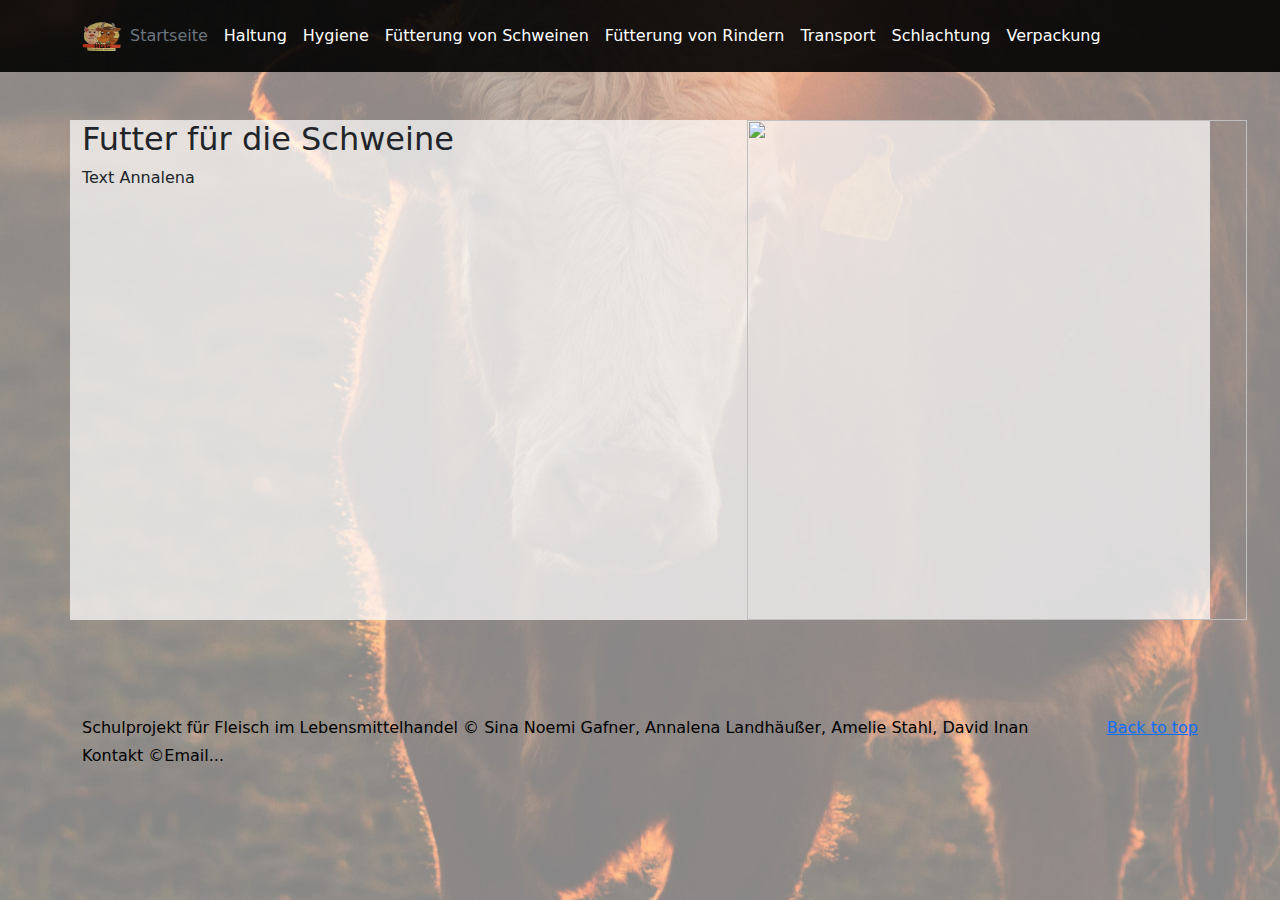
==== FRindern.html @ 5f444184 "update" ====
<!doctype html>
<html lang="en">

<head>
    <meta charset="utf-8">
    <meta name="viewport" content="width=device-width, initial-scale=1">
    <meta name="description" content="">
    <meta name="author" content="Mark Otto, Jacob Thornton, and Bootstrap contributors">
    <meta name="generator" content="Hugo 0.83.1">
    <title>Fleischlabel</title>


    <!-- Bootstrap core CSS -->
    <link href="./css/bootstrap.min.css" rel="stylesheet">

    <style>
        .bd-placeholder-img {
            font-size: 1.125rem;
            text-anchor: middle;
            -webkit-user-select: none;
            -moz-user-select: none;
            user-select: none;
        }
        
        @media (min-width: 768px) {
            .bd-placeholder-img-lg {
                font-size: 3.5rem;
            }
        }
    </style>


</head>

<body style='background-image: url("./images/nadine-redlich-c0Gc6RZgV14-unsplash_2.jpg"); background-position: center; background-attachment: fixed; '>
    <header class="p-3" style="background-color: rgba(0, 0, 0, 0.9);">
        <div class="container">
            <div class="d-flex flex-wrap align-items-center justify-content-center justify-content-lg-start">
                <a href="/" class="d-flex align-items-center mb-2 mb-lg-0 text-white text-decoration-none">
                    <img src="images/logo.png" width="40" height="32" role="img" />
                </a>

                <ul class="nav col-12 col-lg-auto me-lg-auto mb-2 justify-content-center mb-md-0" style="color: black">
                    <li><a href="index.html" class="nav-link px-2 text-secondary">Startseite</a></li>
                    <li><a href="haltung.html" class="nav-link px-2 text-white">Haltung</a></li>
                    <li><a href="hygiene.html" class="nav-link px-2 text-white">Hygiene</a></li>
                    <li><a href="FSchweine" class="nav-link px-2 text-white">Fütterung von Schweinen</a></li>
                    <li><a href="FRindern" class="nav-link px-2 text-white">Fütterung von Rindern</a></li>
                    <li><a href="transport.html" class="nav-link px-2 text-white">Transport</a></li>
                    <li><a href="schlachtung.html" class="nav-link px-2 text-white">Schlachtung</a></li>
                    <li><a href="verpackung.html" class="nav-link px-2 text-white">Verpackung</a></li>
                </ul>

            </div>
        </div>
    </header>

    <main>


        <div class="album py-5">
            <div class="container" style="background-color: rgba(255, 255, 255, 0.7);">

                <div class="row featurette">
                    <div class="col-md-7">
                        <h2 class="featurette-heading">Futter für die Schweine</h2>
                        <p class="">Text Annalena
                        </p>
                    </div>
                    <div class="col-md-5">
                        <img src="Bildeinfügen" width="500" height="500">
                    </div>
                </div>
            </div>
        </div>

    </main>

    <footer class="text-muted py-5">
        <div class="container">
            <p class="float-end mb-1">
                <a href="#">Back to top</a>
            </p>
            <p class="mb-1" style="color: black">Schulprojekt für Fleisch im Lebensmittelhandel <span>&#169;</span> Sina Noemi Gafner, Annalena Landhäußer, Amelie Stahl, David Inan</p>
            <p class="mb-1" style="color: black">Kontakt <span>&#169;</span>Email...</p>
        </div>
    </footer>


    <script src="./js/bootstrap.bundle.min.js"></script>


</body>

</html>
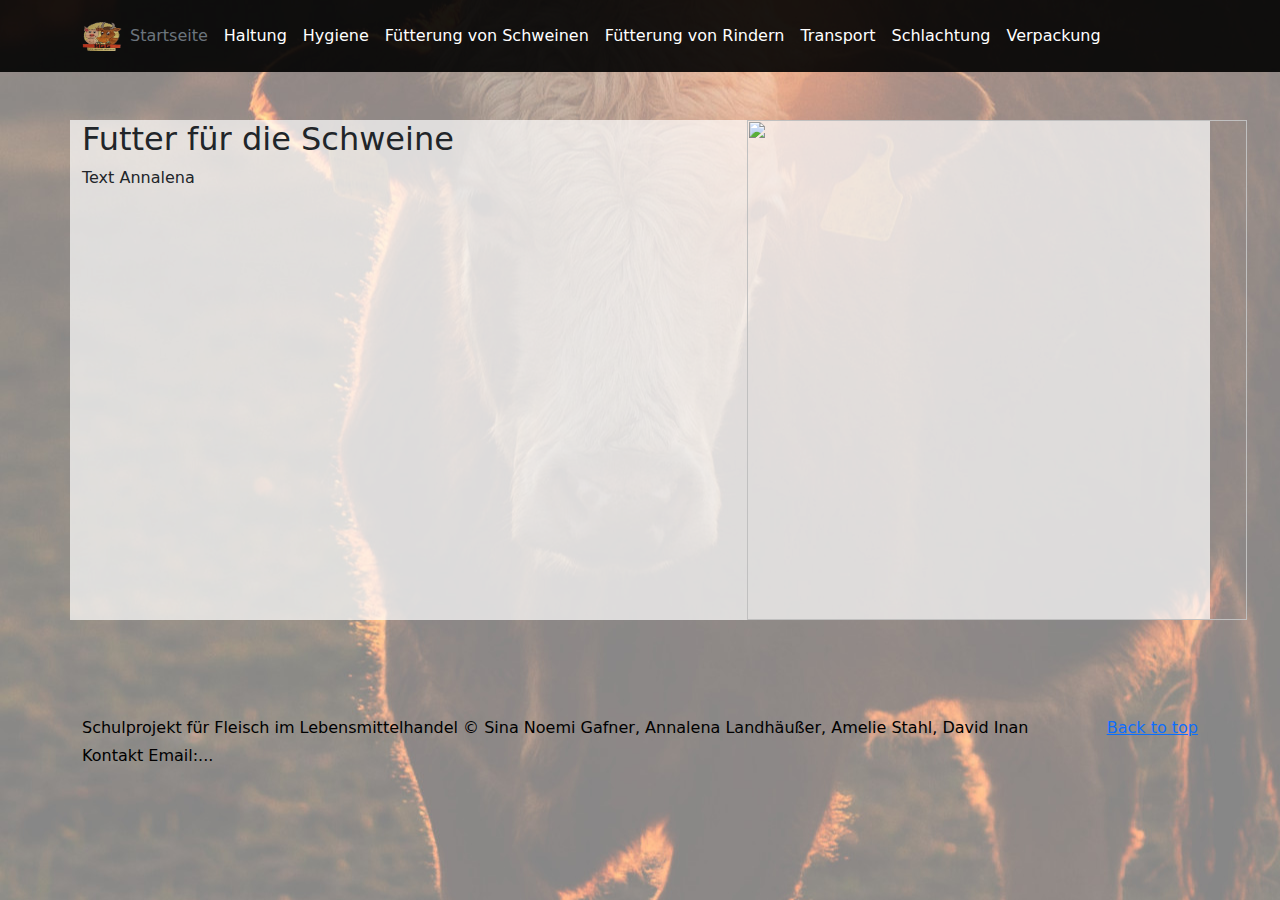
==== commit fa5ec7a4: "update" ====
--- a/FRindern.html
+++ b/FRindern.html
@@ -82,7 +82,7 @@
                 <a href="#">Back to top</a>
             </p>
             <p class="mb-1" style="color: black">Schulprojekt für Fleisch im Lebensmittelhandel <span>&#169;</span> Sina Noemi Gafner, Annalena Landhäußer, Amelie Stahl, David Inan</p>
-            <p class="mb-1" style="color: black">Kontakt <span>&#169;</span>Email...</p>
+            <p class="mb-1" style="color: black">Kontakt Email:...</p>
         </div>
     </footer>
 
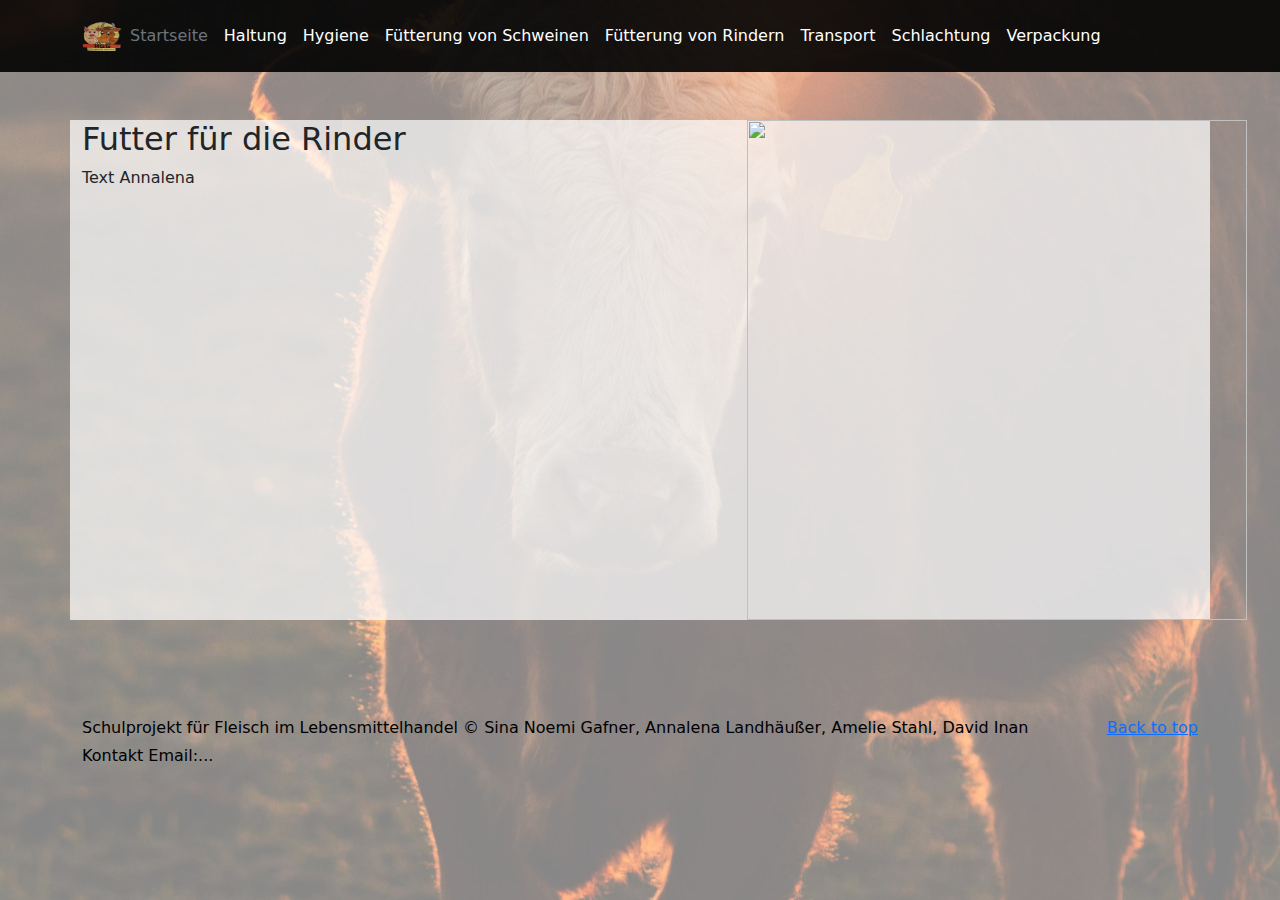
==== commit 546a1259: "update" ====
--- a/FRindern.html
+++ b/FRindern.html
@@ -63,7 +63,7 @@
 
                 <div class="row featurette">
                     <div class="col-md-7">
-                        <h2 class="featurette-heading">Futter für die Schweine</h2>
+                        <h2 class="featurette-heading">Futter für die Rinder</h2>
                         <p class="">Text Annalena
                         </p>
                     </div>
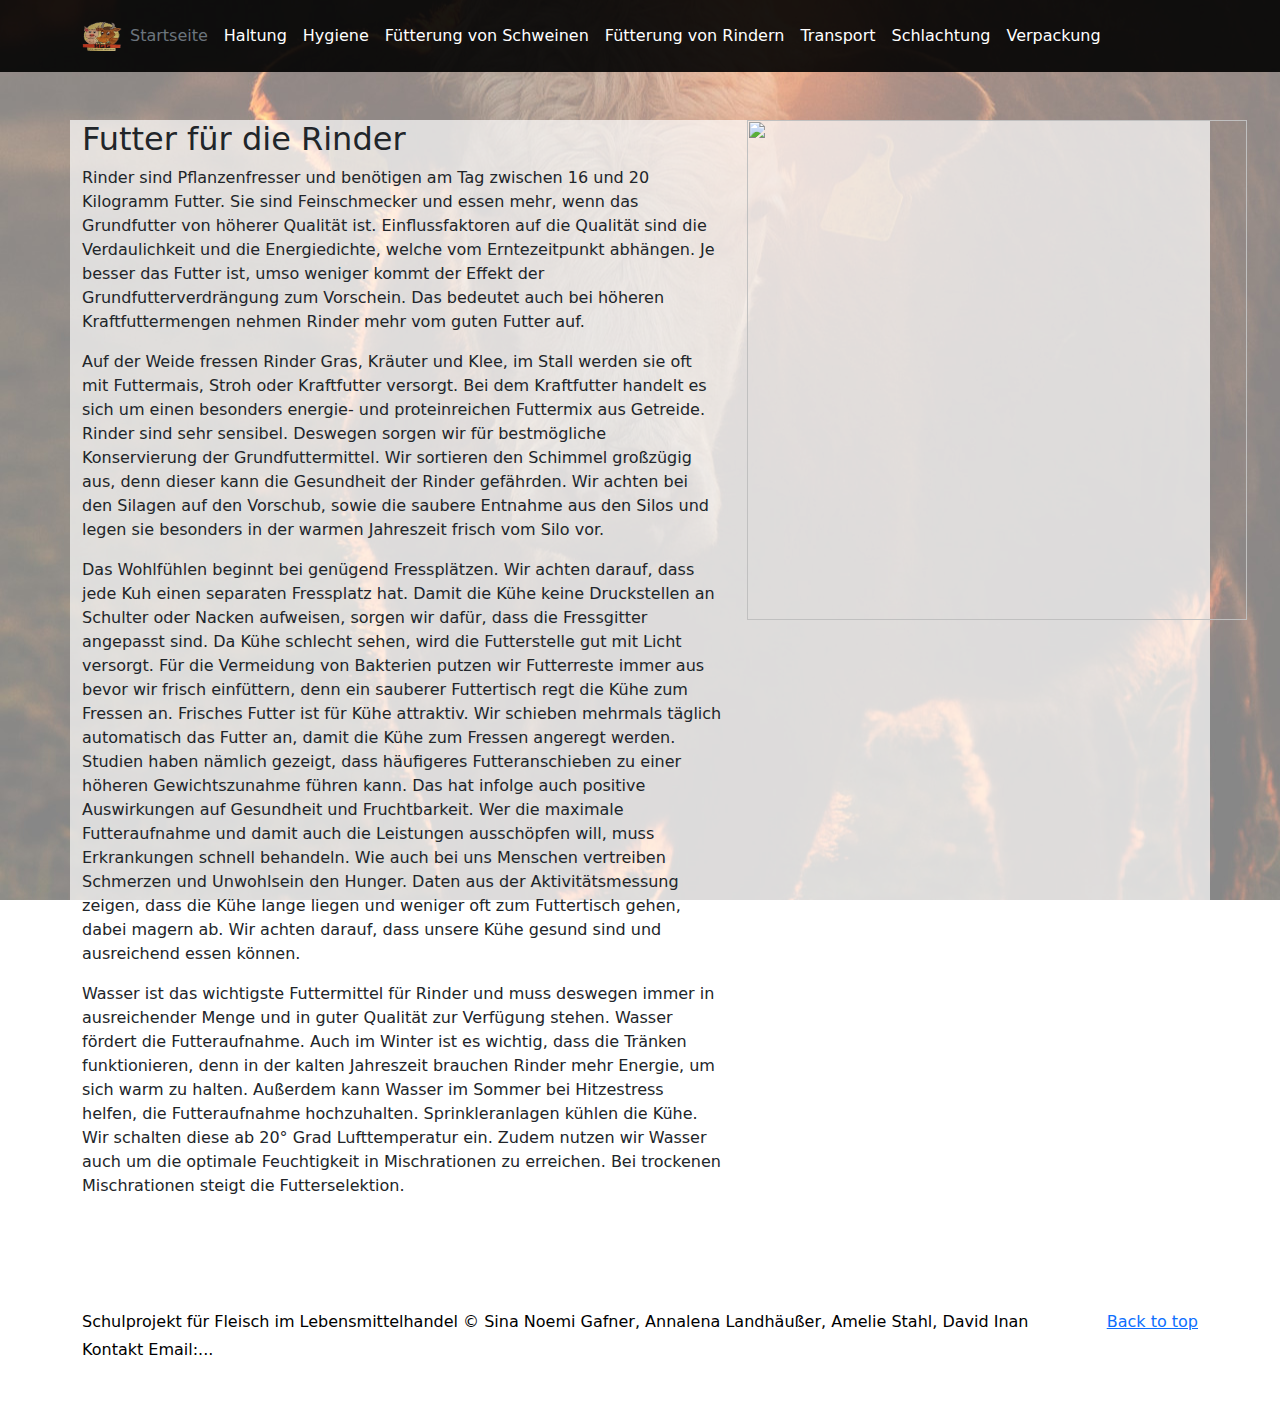
==== commit 2da70d84: "update" ====
--- a/FRindern.html
+++ b/FRindern.html
@@ -44,8 +44,8 @@
                     <li><a href="index.html" class="nav-link px-2 text-secondary">Startseite</a></li>
                     <li><a href="haltung.html" class="nav-link px-2 text-white">Haltung</a></li>
                     <li><a href="hygiene.html" class="nav-link px-2 text-white">Hygiene</a></li>
-                    <li><a href="FSchweine" class="nav-link px-2 text-white">Fütterung von Schweinen</a></li>
-                    <li><a href="FRindern" class="nav-link px-2 text-white">Fütterung von Rindern</a></li>
+                    <li><a href="FSchweinen.html" class="nav-link px-2 text-white">Fütterung von Schweinen</a></li>
+                    <li><a href="FRindern.html" class="nav-link px-2 text-white">Fütterung von Rindern</a></li>
                     <li><a href="transport.html" class="nav-link px-2 text-white">Transport</a></li>
                     <li><a href="schlachtung.html" class="nav-link px-2 text-white">Schlachtung</a></li>
                     <li><a href="verpackung.html" class="nav-link px-2 text-white">Verpackung</a></li>
@@ -64,7 +64,21 @@
                 <div class="row featurette">
                     <div class="col-md-7">
                         <h2 class="featurette-heading">Futter für die Rinder</h2>
-                        <p class="">Text Annalena
+                        <p class="">Rinder sind Pflanzenfresser und benötigen am Tag zwischen 16 und 20 Kilogramm Futter. Sie sind Feinschmecker und essen mehr, wenn das Grundfutter von höherer Qualität ist. Einflussfaktoren auf die Qualität sind die Verdaulichkeit
+                            und die Energiedichte, welche vom Erntezeitpunkt abhängen. Je besser das Futter ist, umso weniger kommt der Effekt der Grundfutterverdrängung zum Vorschein. Das bedeutet auch bei höheren Kraftfuttermengen nehmen Rinder mehr
+                            vom guten Futter auf.</p>
+                        <p> Auf der Weide fressen Rinder Gras, Kräuter und Klee, im Stall werden sie oft mit Futtermais, Stroh oder Kraftfutter versorgt. Bei dem Kraftfutter handelt es sich um einen besonders energie- und proteinreichen Futtermix aus Getreide.
+                            Rinder sind sehr sensibel. Deswegen sorgen wir für bestmögliche Konservierung der Grundfuttermittel. Wir sortieren den Schimmel großzügig aus, denn dieser kann die Gesundheit der Rinder gefährden. Wir achten bei den Silagen
+                            auf den Vorschub, sowie die saubere Entnahme aus den Silos und legen sie besonders in der warmen Jahreszeit frisch vom Silo vor.</p>
+                        <p> Das Wohlfühlen beginnt bei genügend Fressplätzen. Wir achten darauf, dass jede Kuh einen separaten Fressplatz hat. Damit die Kühe keine Druckstellen an Schulter oder Nacken aufweisen, sorgen wir dafür, dass die Fressgitter angepasst
+                            sind. Da Kühe schlecht sehen, wird die Futterstelle gut mit Licht versorgt. Für die Vermeidung von Bakterien putzen wir Futterreste immer aus bevor wir frisch einfüttern, denn ein sauberer Futtertisch regt die Kühe zum Fressen
+                            an. Frisches Futter ist für Kühe attraktiv. Wir schieben mehrmals täglich automatisch das Futter an, damit die Kühe zum Fressen angeregt werden. Studien haben nämlich gezeigt, dass häufigeres Futteranschieben zu einer höheren
+                            Gewichtszunahme führen kann. Das hat infolge auch positive Auswirkungen auf Gesundheit und Fruchtbarkeit. Wer die maximale Futteraufnahme und damit auch die Leistungen ausschöpfen will, muss Erkrankungen schnell behandeln.
+                            Wie auch bei uns Menschen vertreiben Schmerzen und Unwohlsein den Hunger. Daten aus der Aktivitätsmessung zeigen, dass die Kühe lange liegen und weniger oft zum Futtertisch gehen, dabei magern ab. Wir achten darauf, dass unsere
+                            Kühe gesund sind und ausreichend essen können.</p>
+                        <p> Wasser ist das wichtigste Futtermittel für Rinder und muss deswegen immer in ausreichender Menge und in guter Qualität zur Verfügung stehen. Wasser fördert die Futteraufnahme. Auch im Winter ist es wichtig, dass die Tränken funktionieren,
+                            denn in der kalten Jahreszeit brauchen Rinder mehr Energie, um sich warm zu halten. Außerdem kann Wasser im Sommer bei Hitzestress helfen, die Futteraufnahme hochzuhalten. Sprinkleranlagen kühlen die Kühe. Wir schalten diese
+                            ab 20° Grad Lufttemperatur ein. Zudem nutzen wir Wasser auch um die optimale Feuchtigkeit in Mischrationen zu erreichen. Bei trockenen Mischrationen steigt die Futterselektion.
                         </p>
                     </div>
                     <div class="col-md-5">
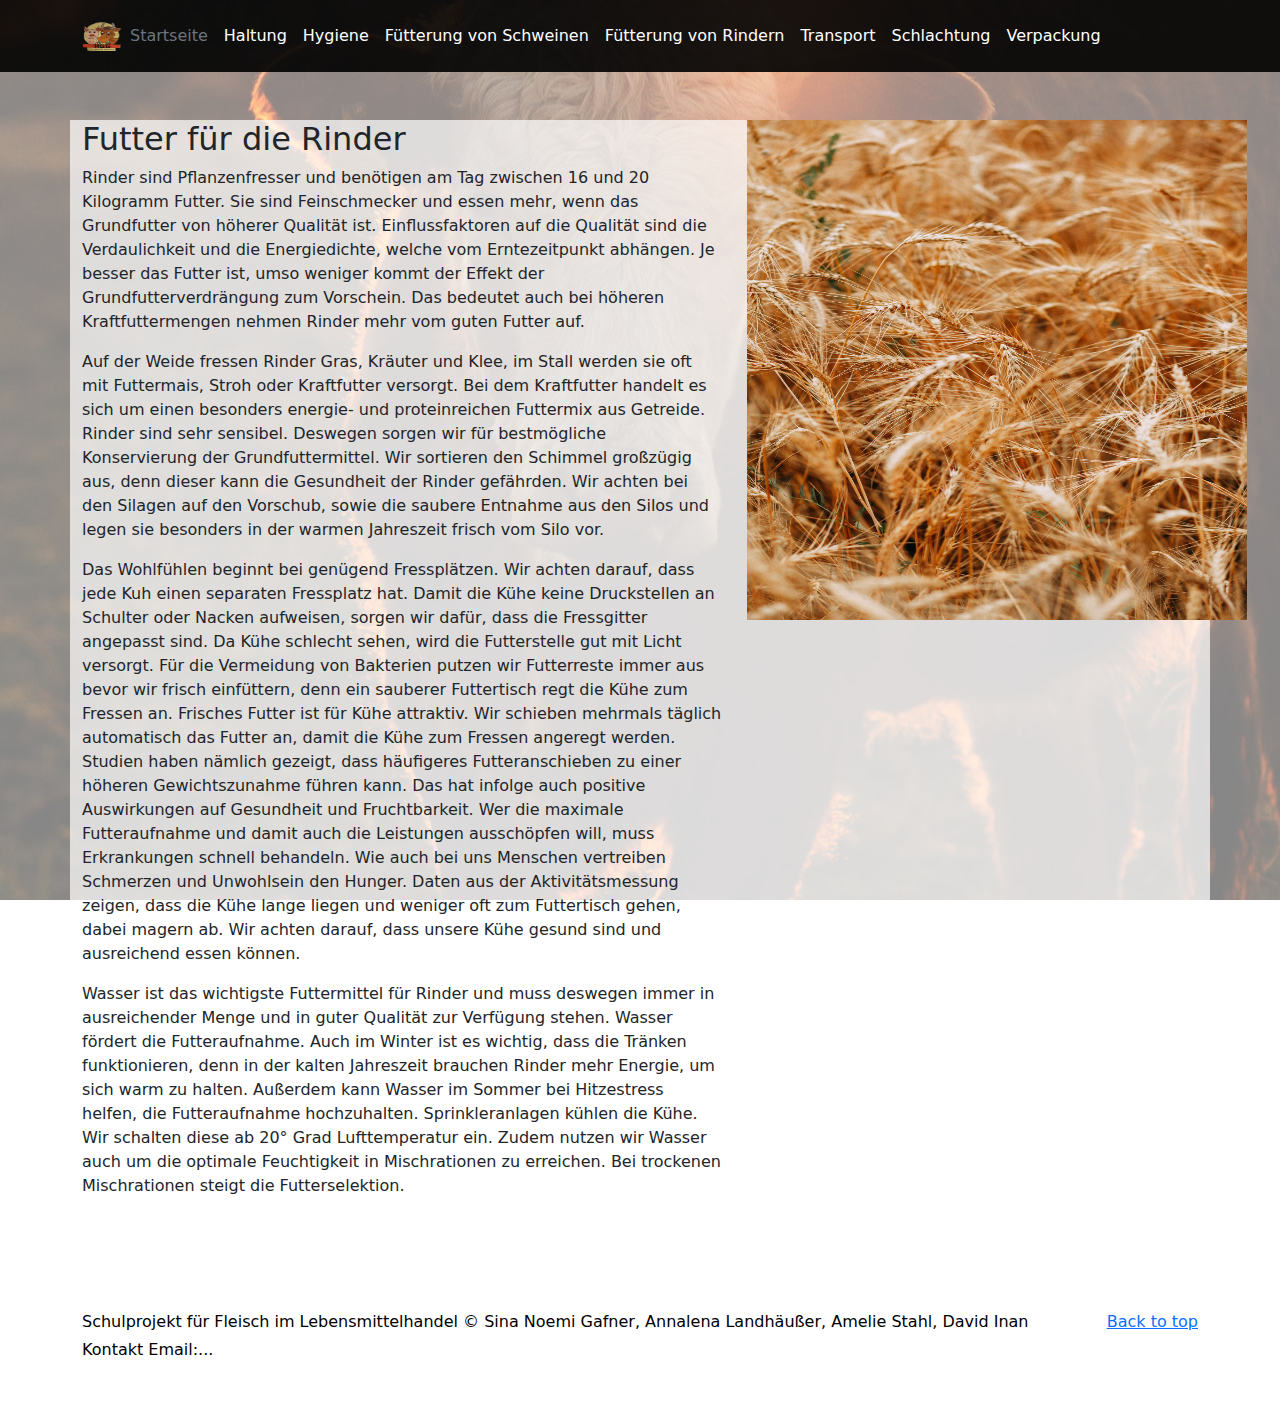
==== commit 08b0cb4a: "update" ====
--- a/FRindern.html
+++ b/FRindern.html
@@ -82,7 +82,7 @@
                         </p>
                     </div>
                     <div class="col-md-5">
-                        <img src="Bildeinfügen" width="500" height="500">
+                        <img src="images\pexels-rind.food-1204998.jpg" width="500" height="500">
                     </div>
                 </div>
             </div>
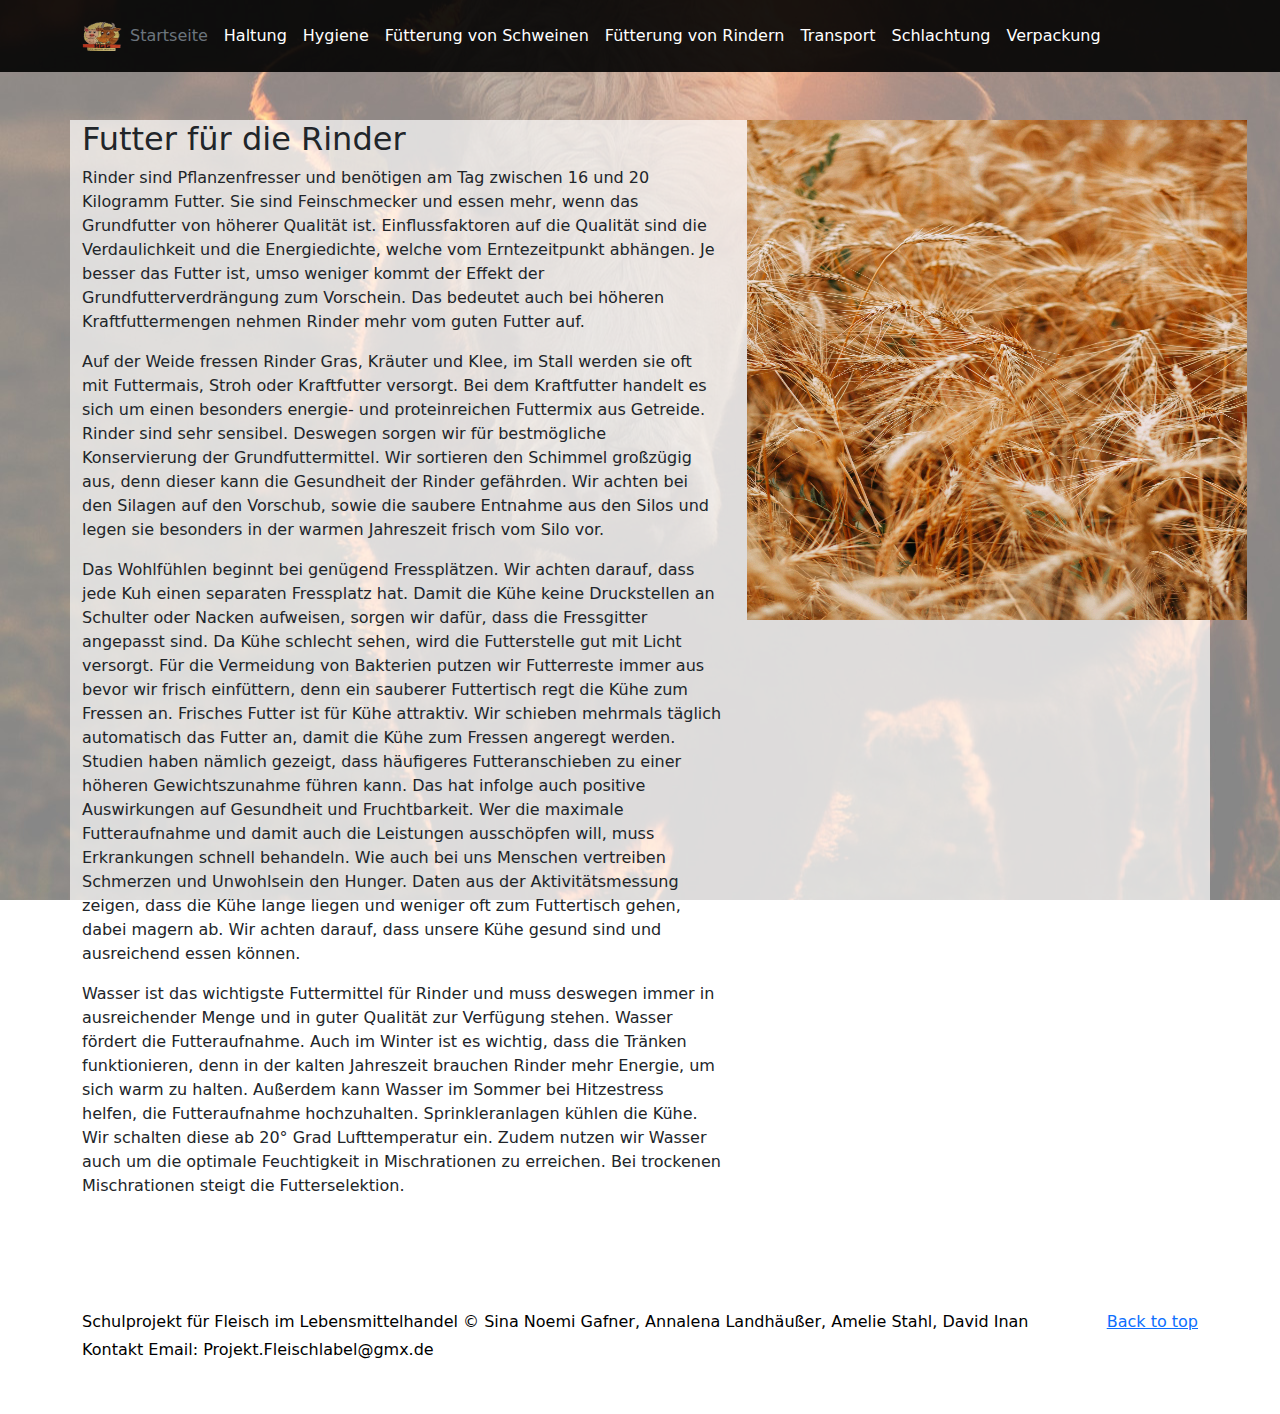
==== commit fe2b1bba: "update" ====
--- a/FRindern.html
+++ b/FRindern.html
@@ -96,7 +96,8 @@
                 <a href="#">Back to top</a>
             </p>
             <p class="mb-1" style="color: black">Schulprojekt für Fleisch im Lebensmittelhandel <span>&#169;</span> Sina Noemi Gafner, Annalena Landhäußer, Amelie Stahl, David Inan</p>
-            <p class="mb-1" style="color: black">Kontakt Email:...</p>
+            <p class="mb-1" style="color: black">Kontakt Email: Projekt.Fleischlabel@gmx.de
+            </p>
         </div>
     </footer>
 
